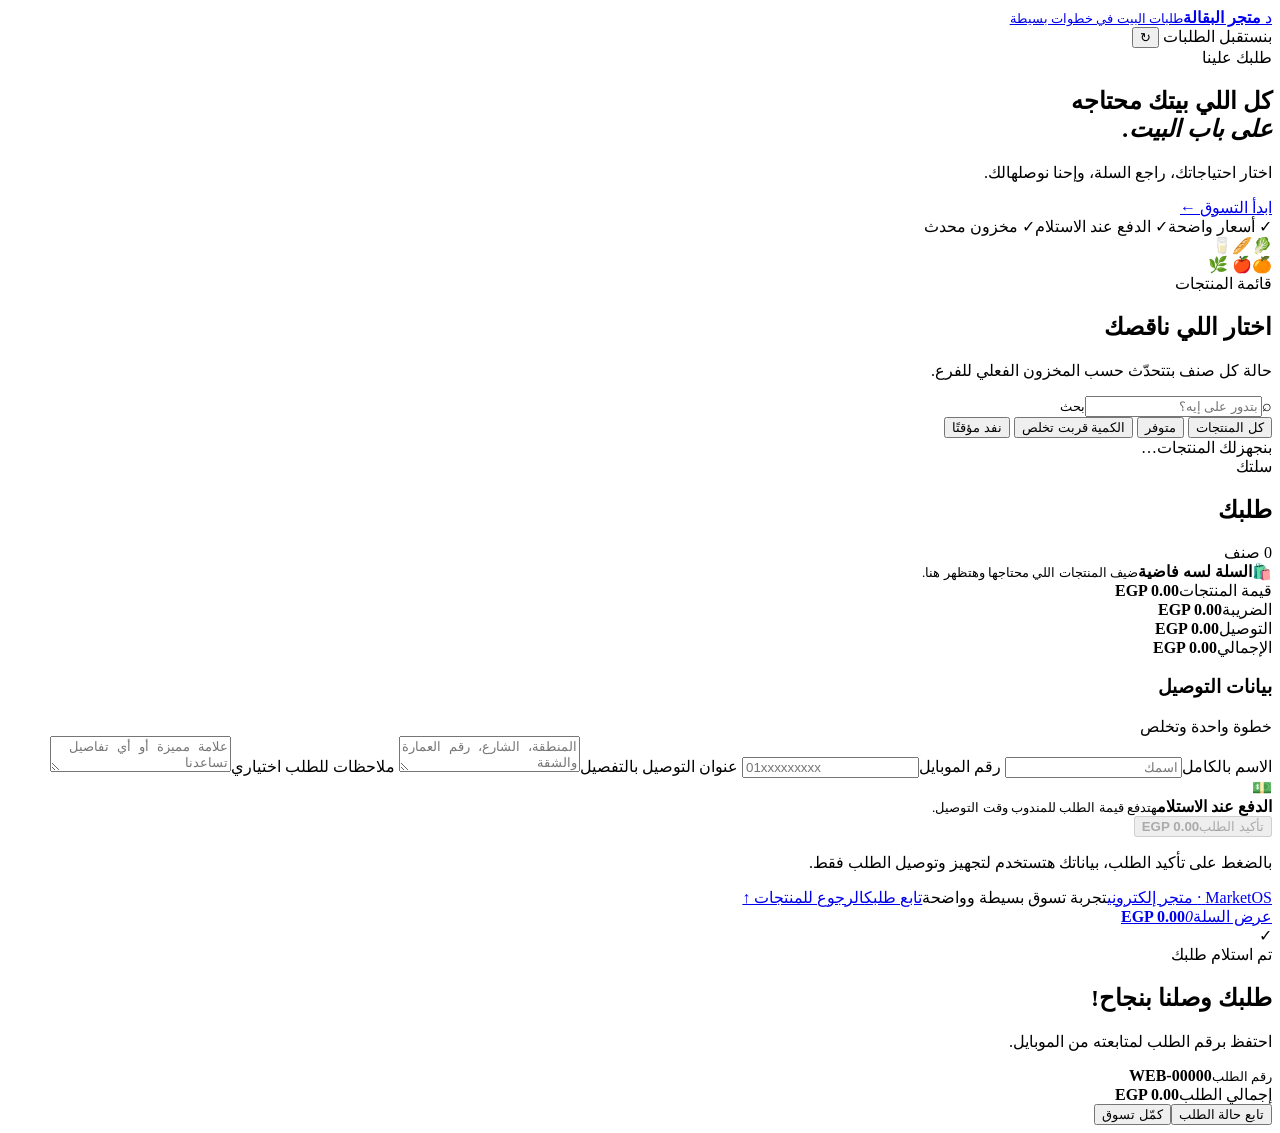
==== site/storefront.html @ 38c45ec0 "feat: add customer storefront page" ====
<!doctype html>
<html lang="ar" dir="rtl">
<head>
  <meta charset="utf-8">
  <meta name="viewport" content="width=device-width,initial-scale=1,viewport-fit=cover">
  <meta name="theme-color" content="#174f3e">
  <meta name="apple-mobile-web-app-capable" content="yes">
  <meta name="apple-mobile-web-app-status-bar-style" content="default">
  <link rel="manifest" href="./store-manifest.webmanifest">
  <meta name="description" content="اطلب احتياجات بيتك أونلاين بسهولة. حالة المخزون والأسعار تتحدث من المتجر مباشرة.">
  <title>متجر البقالة | MarketOS</title>
  <link rel="stylesheet" href="./storefront.css">
</head>
<body>
  <div class="store-app">
    <header class="store-header">
      <a class="store-brand" href="./storefront.html" aria-label="الصفحة الرئيسية للمتجر">
        <span class="brand-symbol" aria-hidden="true">د</span>
        <span class="brand-copy"><strong id="storeName">متجر البقالة</strong><small>طلبات البيت في خطوات بسيطة</small></span>
      </a>
      <div class="header-info">
        <span id="storeStatus" class="store-open-status"><i></i> بنستقبل الطلبات</span>
        <a id="storePhoneLink" class="store-phone hidden" href="#checkout"></a>
        <button id="refreshStore" class="icon-button" type="button" aria-label="تحديث المنتجات" title="تحديث المنتجات">↻</button>
      </div>
    </header>

    <main>
      <section class="hero">
        <div class="hero-copy">
          <span class="hero-kicker">طلبك علينا</span>
          <h1>كل اللي بيتك محتاجه<br><em>على باب البيت.</em></h1>
          <p id="storeTagline">اختار احتياجاتك، راجع السلة، وإحنا نوصلهالك.</p>
          <a class="hero-cta" href="#products">ابدأ التسوق <span aria-hidden="true">←</span></a>
          <div class="hero-assurances"><span>✓ أسعار واضحة</span><span>✓ الدفع عند الاستلام</span><span>✓ مخزون محدث</span></div>
        </div>
        <div class="hero-art" aria-hidden="true">
          <div class="art-orbit orbit-one"></div><div class="art-orbit orbit-two"></div>
          <div class="grocery-bag"><span>🥬</span><span>🥖</span><span>🥛</span></div>
          <span class="floating-item floating-orange">🍊</span><span class="floating-item floating-apple">🍎</span>
          <span class="floating-item floating-leaf">🌿</span>
        </div>
      </section>

      <section class="catalog-section" id="products">
        <div class="catalog-heading">
          <div><span class="section-kicker">قائمة المنتجات</span><h2>اختار اللي ناقصك</h2><p>حالة كل صنف بتتحدّث حسب المخزون الفعلي للفرع.</p></div>
          <label class="search-box"><span aria-hidden="true">⌕</span><input id="productSearch" type="search" autocomplete="off" placeholder="بتدور على إيه؟" aria-label="ابحث في المنتجات"><kbd>بحث</kbd></label>
        </div>
        <div class="stock-filters" role="group" aria-label="تصفية المنتجات حسب التوفر">
          <button type="button" class="filter-chip active" data-stock-filter="ALL">كل المنتجات</button>
          <button type="button" class="filter-chip" data-stock-filter="IN_STOCK">متوفر</button>
          <button type="button" class="filter-chip" data-stock-filter="LOW_STOCK">الكمية قربت تخلص</button>
          <button type="button" class="filter-chip" data-stock-filter="OUT_OF_STOCK">نفد مؤقتًا</button>
        </div>
        <div id="storeMessage" class="store-message" role="status" aria-live="polite"></div>
        <div class="store-layout">
          <section class="product-area" aria-label="المنتجات المتاحة">
            <div id="productGrid" class="store-product-grid"><div class="loading-card">بنجهزلك المنتجات…</div></div>
          </section>
          <aside class="cart-panel" id="checkout">
            <div class="cart-title"><div><span class="section-kicker">سلتك</span><h2>طلبك</h2></div><span id="cartCount" class="cart-count">0 صنف</span></div>
            <div id="cartItems" class="cart-items"><div class="empty-cart"><span>🛍️</span><strong>السلة لسه فاضية</strong><small>ضيف المنتجات اللي محتاجها وهتظهر هنا.</small></div></div>
            <div class="cart-totals">
              <div><span>قيمة المنتجات</span><strong id="cartSubtotal">EGP 0.00</strong></div>
              <div><span>الضريبة</span><strong id="cartTax">EGP 0.00</strong></div>
              <div><span>التوصيل</span><strong id="cartDelivery">EGP 0.00</strong></div>
              <div class="total-row"><span>الإجمالي</span><strong id="cartTotal">EGP 0.00</strong></div>
            </div>
            <form id="checkoutForm" class="checkout-form">
              <div class="checkout-heading"><h3>بيانات التوصيل</h3><span>خطوة واحدة وتخلص</span></div>
              <label>الاسم بالكامل<input id="customerName" name="customerName" type="text" maxlength="100" autocomplete="name" placeholder="اسمك" required minlength="2"></label>
              <label>رقم الموبايل<input id="customerPhone" name="customerPhone" type="tel" maxlength="30" autocomplete="tel" inputmode="tel" placeholder="01xxxxxxxxx" required></label>
              <label>عنوان التوصيل بالتفصيل<textarea id="deliveryAddress" name="deliveryAddress" rows="2" maxlength="400" autocomplete="street-address" placeholder="المنطقة، الشارع، رقم العمارة والشقة" required minlength="8"></textarea></label>
              <label>ملاحظات للطلب <span class="optional-label">اختياري</span><textarea id="customerNotes" name="customerNotes" rows="2" maxlength="500" placeholder="علامة مميزة أو أي تفاصيل تساعدنا"></textarea></label>
              <div class="payment-note"><span aria-hidden="true">💵</span><div><strong>الدفع عند الاستلام</strong><small>هتدفع قيمة الطلب للمندوب وقت التوصيل.</small></div></div>
              <button id="placeOrderButton" class="place-order-button" type="submit" disabled><span>تأكيد الطلب</span><strong id="submitTotal">EGP 0.00</strong></button>
              <p class="privacy-note">بالضغط على تأكيد الطلب، بياناتك هتستخدم لتجهيز وتوصيل الطلب فقط.</p>
            </form>
          </aside>
        </div>
      </section>
    </main>

    <footer class="store-footer"><a class="footer-brand" href="./storefront.html">MarketOS <span>·</span> متجر إلكتروني</a><span>تجربة تسوق بسيطة وواضحة</span><a href="./track-order.html">تابع طلبك</a><a href="#products">الرجوع للمنتجات ↑</a></footer>
  </div>

  <a id="mobileCartJump" class="mobile-cart-jump hidden" href="#checkout"><span>عرض السلة</span><strong id="mobileCartTotal">EGP 0.00</strong><em id="mobileCartCount">0</em></a>

  <div id="orderSuccess" class="success-overlay hidden" role="dialog" aria-modal="true" aria-labelledby="successTitle">
    <div class="success-card"><div class="success-check" aria-hidden="true">✓</div><span class="section-kicker">تم استلام طلبك</span><h2 id="successTitle">طلبك وصلنا بنجاح!</h2><p>احتفظ برقم الطلب لمتابعته من الموبايل.</p><div class="success-order-number"><small>رقم الطلب</small><strong id="successOrderNo">WEB-00000</strong></div><div class="success-summary"><span>إجمالي الطلب</span><strong id="successOrderTotal">EGP 0.00</strong></div><button id="trackPlacedOrder" class="place-order-button" type="button">تابع حالة الطلب</button><button id="continueShopping" class="continue-shopping-button" type="button">كمّل تسوق</button></div>
  </div>
  <div id="storeToast" class="store-toast" role="status" aria-live="polite"></div>
  <script src="./storefront.js" defer></script>
  <script src="./store-pwa-register.js" defer></script>
</body>
</html>
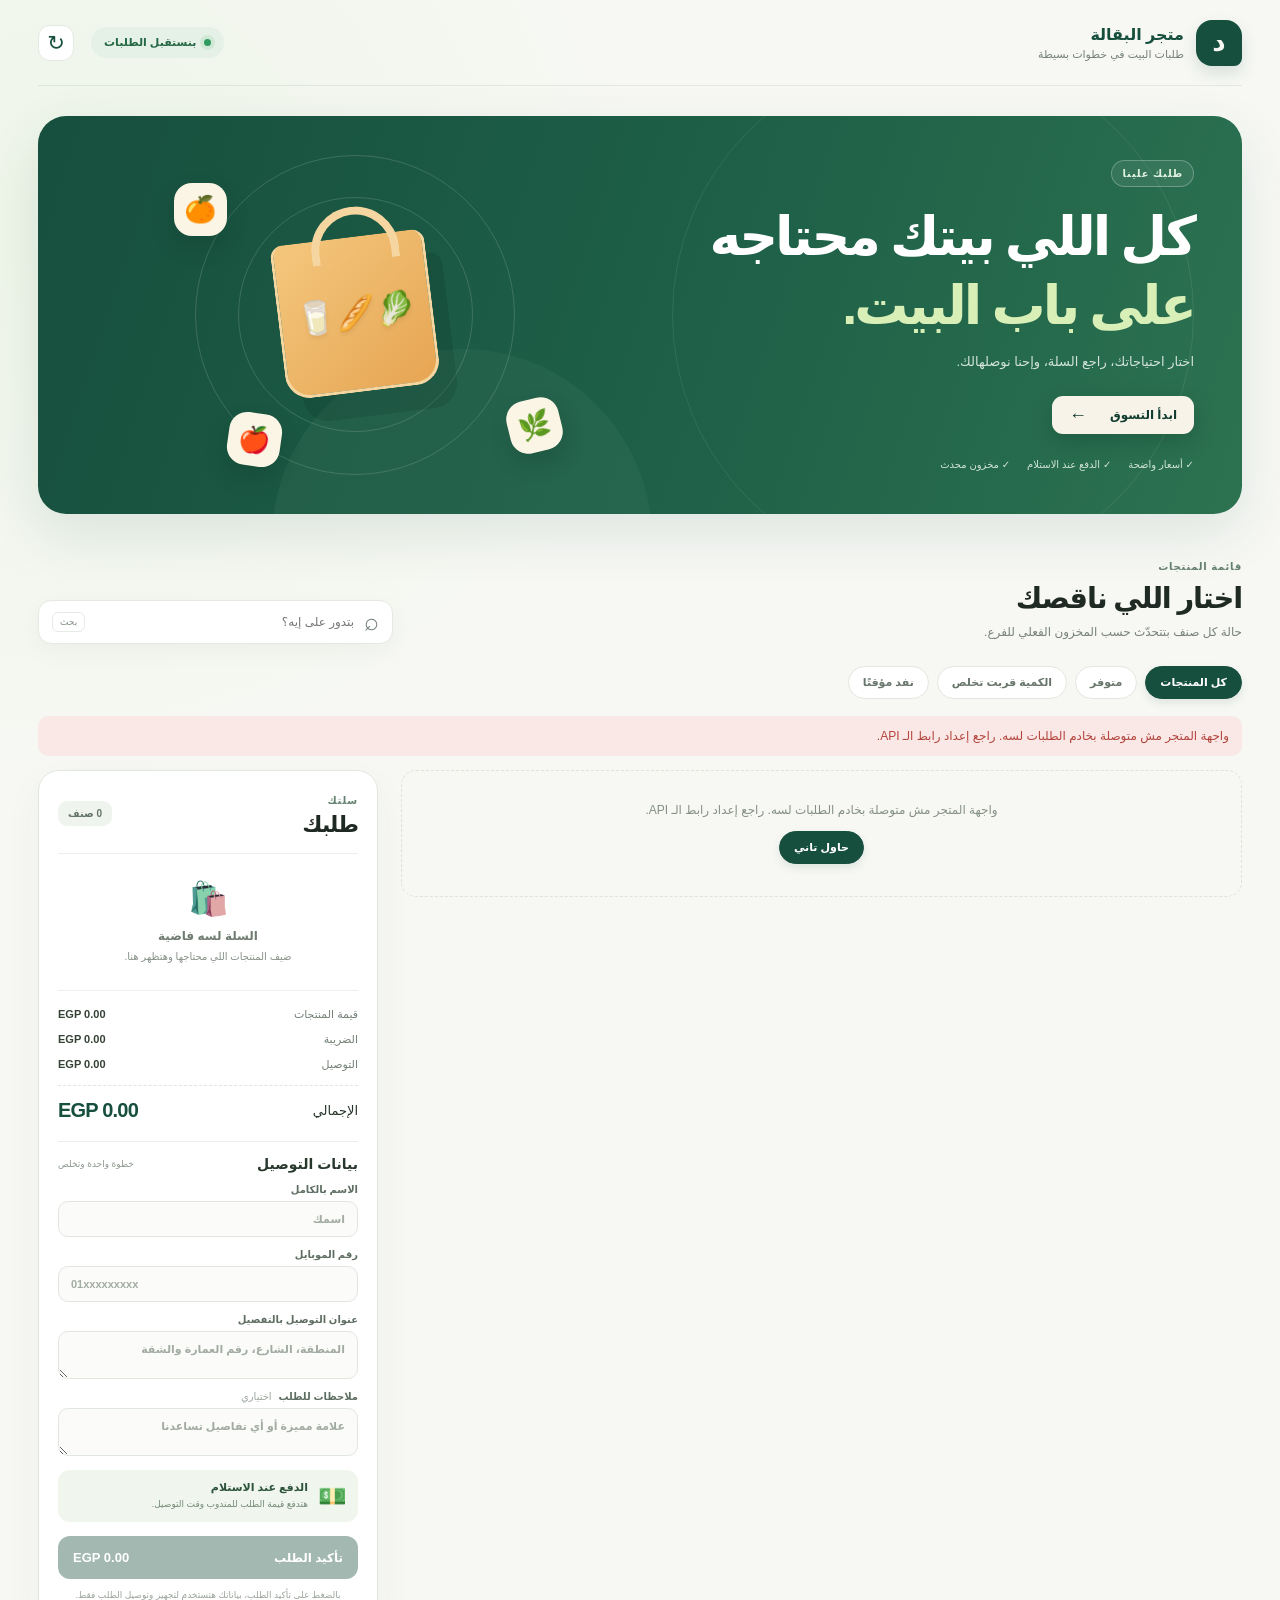
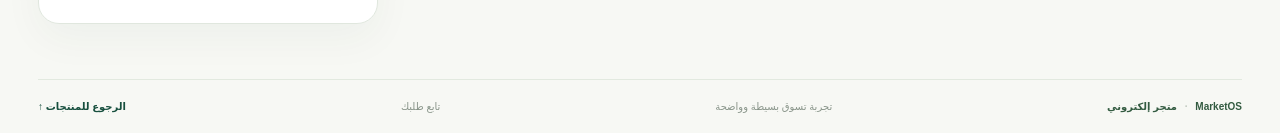
==== commit 518e4e4d: "feat: show secure customer tracking code after checkout" ====
--- a/site/storefront.html
+++ b/site/storefront.html
@@ -88,7 +88,7 @@
   <a id="mobileCartJump" class="mobile-cart-jump hidden" href="#checkout"><span>عرض السلة</span><strong id="mobileCartTotal">EGP 0.00</strong><em id="mobileCartCount">0</em></a>
 
   <div id="orderSuccess" class="success-overlay hidden" role="dialog" aria-modal="true" aria-labelledby="successTitle">
-    <div class="success-card"><div class="success-check" aria-hidden="true">✓</div><span class="section-kicker">تم استلام طلبك</span><h2 id="successTitle">طلبك وصلنا بنجاح!</h2><p>احتفظ برقم الطلب لمتابعته من الموبايل.</p><div class="success-order-number"><small>رقم الطلب</small><strong id="successOrderNo">WEB-00000</strong></div><div class="success-summary"><span>إجمالي الطلب</span><strong id="successOrderTotal">EGP 0.00</strong></div><button id="trackPlacedOrder" class="place-order-button" type="button">تابع حالة الطلب</button><button id="continueShopping" class="continue-shopping-button" type="button">كمّل تسوق</button></div>
+    <div class="success-card"><div class="success-check" aria-hidden="true">✓</div><span class="section-kicker">تم استلام طلبك</span><h2 id="successTitle">طلبك وصلنا بنجاح!</h2><p>احتفظ برقم الطلب لمتابعته من الموبايل.</p><div class="success-order-number"><small>رقم الطلب</small><strong id="successOrderNo">WEB-00000</strong></div><div class="success-order-number"><small>رمز متابعة الطلب — احتفظ به</small><strong id="successTrackingToken">—</strong></div><div class="success-summary"><span>إجمالي الطلب</span><strong id="successOrderTotal">EGP 0.00</strong></div><button id="trackPlacedOrder" class="place-order-button" type="button">تابع حالة الطلب</button><button id="continueShopping" class="continue-shopping-button" type="button">كمّل تسوق</button></div>
   </div>
   <div id="storeToast" class="store-toast" role="status" aria-live="polite"></div>
   <script src="./storefront.js" defer></script>
--- a/site/storefront.css
+++ b/site/storefront.css
@@ -0,0 +1,9 @@
+:root{font-family:Tahoma,Arial,system-ui,sans-serif;color:#202a24;background:#f7f8f4;font-synthesis:none;text-rendering:optimizeLegibility;--green:#174f3e;--green-dark:#123c30;--green-soft:#e7f1ea;--mint:#d9efdf;--cream:#fbf6e9;--ink:#202a24;--muted:#778279;--line:#e4e9e2;--orange:#f0a34b;--red:#bb413a;--radius:18px}*{box-sizing:border-box}html{scroll-behavior:smooth;scroll-padding-top:88px}body{margin:0;min-height:100vh;background:radial-gradient(circle at 5% 13%,#eef5e8 0,transparent 30%),#f7f8f4}button,input,textarea{font:inherit}button,a{-webkit-tap-highlight-color:transparent}a{color:inherit;text-decoration:none}button{cursor:pointer}.hidden{display:none!important}.store-app{max-width:1500px;margin:0 auto;padding:0 38px}.store-header{display:flex;align-items:center;justify-content:space-between;min-height:86px;gap:20px;border-bottom:1px solid rgba(27,67,49,.09)}.store-brand{display:flex;align-items:center;gap:12px;min-width:0}.brand-symbol{display:grid;place-items:center;width:46px;height:46px;background:var(--green);color:#f7f8f4;border-radius:16px 16px 8px 16px;font-weight:900;font-size:26px;box-shadow:0 7px 16px #174f3e24}.brand-copy{display:grid;gap:4px;min-width:0}.brand-copy strong{font-size:16px;color:var(--green);overflow-wrap:anywhere}.brand-copy small{font-size:11px;color:var(--muted)}.header-info{display:flex;align-items:center;gap:17px}.store-open-status{display:inline-flex;align-items:center;gap:8px;background:#e5f1e6;color:#246744;padding:9px 13px;border-radius:999px;font-size:11px;font-weight:800;white-space:nowrap}.store-open-status i{width:7px;height:7px;border-radius:50%;background:#2e9a60;box-shadow:0 0 0 4px #2e9a601c}.store-open-status.closed{background:#f8e5e3;color:#a73a34}.store-open-status.closed i{background:#c84b44;box-shadow:0 0 0 4px #c84b441a}.store-phone{font-size:12px;color:var(--green);font-weight:700;white-space:nowrap}.icon-button{width:36px;height:36px;border:1px solid var(--line);border-radius:12px;background:#fff;color:var(--green);font-size:21px;line-height:1}.icon-button:hover{background:var(--green-soft)}.hero{position:relative;isolation:isolate;overflow:hidden;min-height:325px;margin:30px 0 42px;padding:44px 48px;border-radius:28px;background:linear-gradient(108deg,#174f3e 0%,#1e6048 55%,#2c7250 100%);color:#fff;display:flex;align-items:center;box-shadow:0 20px 55px #174f3e1b}.hero:before{content:"";position:absolute;inset:-70% auto auto:-10%;width:520px;height:520px;border:1px solid #ffffff16;border-radius:50%;z-index:-1}.hero:after{content:"";position:absolute;inset:auto;right:49%;bottom:-215px;left:auto;top:auto;width:380px;height:380px;border-radius:50%;background:#d9efdf0a;z-index:-1}.hero-copy{position:relative;z-index:2;max-width:590px}.hero-kicker,.section-kicker{font-size:10px;letter-spacing:.08em;font-weight:900}.hero-kicker{display:inline-flex;padding:7px 10px;border:1px solid #ffffff43;background:#ffffff12;border-radius:999px;color:#e0f2df}.hero h1{font-size:clamp(34px,4.4vw,54px);line-height:1.28;letter-spacing:-.055em;margin:15px 0 10px}.hero h1 em{font-style:normal;color:#d9efb8}.hero-copy p{font-size:13px;line-height:1.9;max-width:410px;color:#d4e4d9;margin:0 0 21px}.hero-cta{display:inline-flex;align-items:center;gap:23px;border-radius:11px;background:#f7f3e8;color:var(--green-dark);padding:12px 17px;font-size:12px;font-weight:900;box-shadow:0 8px 22px #08291e38}.hero-cta span{font-size:18px;line-height:.7}.hero-assurances{display:flex;flex-wrap:wrap;gap:17px;margin-top:25px;color:#d2e5d6;font-size:10px}.hero-assurances span{white-space:nowrap}.hero-art{position:absolute;left:6%;top:0;bottom:0;width:min(45%,490px);display:grid;place-items:center;pointer-events:none}.art-orbit{position:absolute;aspect-ratio:1;border:1px solid #ffffff26;border-radius:50%}.orbit-one{width:320px}.orbit-two{width:235px}.grocery-bag{position:relative;width:155px;height:155px;border:3px solid #f5d6a1;border-top:0;background:linear-gradient(140deg,#f4c77d,#e6a553);border-radius:13px 13px 25px 25px;display:flex;align-items:center;justify-content:center;gap:0;transform:rotate(-7deg);box-shadow:15px 25px 0 #092e202b}.grocery-bag:before{content:"";position:absolute;top:-30px;left:38px;width:72px;height:47px;border:8px solid #f5d6a1;border-bottom:0;border-radius:50px 50px 0 0}.grocery-bag span{font-size:32px;filter:drop-shadow(0 3px 2px #80532d24)}.floating-item{position:absolute;display:grid;place-items:center;width:53px;height:53px;border-radius:18px;background:#fbf5e5;box-shadow:0 11px 22px #092e2033;font-size:26px}.floating-orange{top:67px;left:13%}.floating-apple{bottom:48px;left:24%;transform:rotate(8deg)}.floating-leaf{right:8%;bottom:62px;transform:rotate(-14deg)}.catalog-section{padding-bottom:55px}.catalog-heading{display:flex;justify-content:space-between;align-items:end;gap:25px}.catalog-heading h2{font-size:29px;letter-spacing:-.04em;color:var(--ink);margin:7px 0}.catalog-heading p{font-size:12px;color:var(--muted);margin:0;line-height:1.8}.section-kicker{color:#64816f}.search-box{display:flex;align-items:center;gap:10px;width:min(355px,100%);min-width:230px;background:#fff;border:1px solid var(--line);padding:0 13px;border-radius:13px;color:#718178;box-shadow:0 8px 24px #1d39250a}.search-box>span{font-size:25px;line-height:1}.search-box input{width:100%;min-width:0;border:0;outline:0;background:transparent;padding:14px 0;color:var(--ink);font-size:12px}.search-box kbd{font-family:inherit;color:#879288;font-size:9px;padding:4px 7px;border:1px solid #e6ebe5;border-radius:6px;white-space:nowrap}.stock-filters{display:flex;flex-wrap:wrap;gap:8px;margin:22px 0 17px}.filter-chip{border:1px solid #e1e7df;background:#fff;color:#68766c;border-radius:999px;padding:9px 14px;font-size:11px;font-weight:700;transition:background .15s,border-color .15s}.filter-chip:hover{border-color:#9bb6a2;color:var(--green)}.filter-chip.active{background:var(--green);border-color:var(--green);color:#fff;box-shadow:0 4px 9px #174f3e1b}.store-message{font-size:12px;line-height:1.7;color:#6c7c6e;margin:0 0 14px}.store-message.error{color:#b3443d;background:#fae8e6;padding:10px 13px;border-radius:10px}.store-message:empty{display:none}.store-layout{display:grid;grid-template-columns:minmax(0,1fr) 340px;gap:23px;align-items:start}.product-area{min-width:0}.store-product-grid{display:grid;grid-template-columns:repeat(3,minmax(0,1fr));gap:13px}.product-card{min-width:0;position:relative;display:flex;flex-direction:column;padding:15px;border:1px solid #e3e8e1;background:#fff;border-radius:17px;box-shadow:0 7px 22px #203b2b06;transition:transform .15s,border-color .15s,box-shadow .15s}.product-card:hover{transform:translateY(-2px);border-color:#c7d6c8;box-shadow:0 14px 26px #203b2b0c}.product-card.out-of-stock{background:#fbfbf9}.product-visual{display:grid;place-items:center;position:relative;min-height:112px;margin-bottom:12px;border-radius:12px;background:linear-gradient(140deg,#edf4e8,#f8f6eb);font-size:46px}.product-visual:after{content:"";position:absolute;width:66px;height:9px;bottom:11px;border-radius:50%;background:#2c4b3210;filter:blur(3px)}.product-stock{position:absolute;top:9px;right:9px;z-index:1;padding:6px 8px;border-radius:999px;font-size:9px;font-weight:900;white-space:nowrap}.stock-available{background:#e3f2e6;color:#2b7a49}.stock-low{background:#fff0d9;color:#9b611e}.stock-out{background:#f5e4e2;color:#a63a35}.product-title{font-size:13px;line-height:1.6;margin:0 0 5px;color:#28352c;min-height:40px;overflow-wrap:anywhere}.product-unit{font-size:10px;color:#8b958c}.product-bottom{margin-top:auto;padding-top:12px;display:flex;align-items:center;justify-content:space-between;gap:8px}.product-price{font-size:14px;color:var(--green);font-weight:900;white-space:nowrap}.product-price small{display:block;font-size:9px;color:#8b958c;font-weight:500;margin-top:4px}.add-button{width:34px;height:34px;display:grid;place-items:center;border:0;border-radius:11px;background:var(--green);color:#fff;font-size:23px;line-height:1;box-shadow:0 4px 9px #174f3e1c}.add-button:hover{background:#22654e}.add-button:disabled{background:#ecefea;color:#a3ada4;box-shadow:none;cursor:not-allowed}.product-in-cart{position:absolute;left:9px;top:9px;z-index:1;min-width:24px;height:24px;display:grid;place-items:center;border-radius:8px;background:#fff;color:var(--green);font-size:10px;font-weight:900;box-shadow:0 2px 8px #152f2014}.loading-card,.empty-results{grid-column:1/-1;padding:32px;text-align:center;color:#849086;border:1px dashed #dce4da;border-radius:15px;font-size:12px}.cart-panel{position:sticky;top:15px;border:1px solid #e0e7de;background:#fff;border-radius:21px;padding:19px;box-shadow:0 15px 40px #213b290b;min-width:0}.cart-title{display:flex;justify-content:space-between;align-items:center;padding-bottom:15px;border-bottom:1px solid #edf0eb}.cart-title h2{font-size:22px;margin:4px 0 0;letter-spacing:-.04em}.cart-count{padding:7px 10px;border-radius:9px;background:#f0f4ee;color:#657469;font-size:10px;font-weight:800}.cart-items{display:grid;gap:0;max-height:260px;overflow:auto;padding:3px 0}.empty-cart{display:grid;place-items:center;text-align:center;padding:22px 9px;color:#869187;gap:6px}.empty-cart>span{font-size:33px;filter:grayscale(.4);margin-bottom:5px}.empty-cart strong{font-size:12px;color:#6f7c70}.empty-cart small{font-size:10px;line-height:1.6}.cart-item{display:grid;grid-template-columns:minmax(0,1fr) auto;gap:7px;padding:13px 0;border-bottom:1px solid #edf0eb}.cart-item:last-child{border-bottom:0}.cart-item-main{min-width:0}.cart-item-name{font-size:11px;font-weight:800;line-height:1.6;color:#303d32;overflow-wrap:anywhere}.cart-item-price{margin-top:3px;font-size:10px;color:#7b887e}.cart-item-side{display:grid;justify-items:end;align-content:space-between;gap:7px}.cart-line-total{font-size:11px;font-weight:900;color:var(--green);white-space:nowrap}.quantity-control{display:flex;align-items:center;gap:7px}.quantity-control button{width:25px;height:25px;border:1px solid #dce5da;background:#f7f9f5;color:var(--green);border-radius:8px;font-size:15px;line-height:1}.quantity-control button:disabled{opacity:.35;cursor:not-allowed}.quantity-control span{font-size:11px;font-weight:800;min-width:14px;text-align:center}.remove-item{border:0;background:transparent;color:#a2aaa1;font-size:10px;padding:0}.cart-totals{border-top:1px solid #edf0eb;padding-top:11px}.cart-totals>div{display:flex;align-items:center;justify-content:space-between;gap:10px;padding:6px 0;font-size:11px;color:#748076}.cart-totals strong{font-size:11px;color:#354236}.cart-totals .total-row{margin-top:8px;padding-top:13px;border-top:1px dashed #dfe6dc;font-size:13px;color:#233328}.cart-totals .total-row strong{color:var(--green);font-size:20px;letter-spacing:-.04em}.checkout-form{border-top:1px solid #e9eee7;margin-top:13px;padding-top:14px}.checkout-heading{display:flex;align-items:center;justify-content:space-between;gap:8px;margin-bottom:9px}.checkout-heading h3{font-size:14px;margin:0;color:#29382d}.checkout-heading span{font-size:9px;color:#8c988d}.checkout-form label{display:block;font-size:10px;color:#5f6e62;font-weight:800;margin:12px 0}.checkout-form input,.checkout-form textarea{display:block;width:100%;margin-top:6px;border:1px solid #e0e7de;border-radius:10px;background:#fbfcfa;color:#26352a;padding:11px 12px;font-size:11px;outline:0;resize:vertical}.checkout-form input:focus,.checkout-form textarea:focus{border-color:#81ab8f;box-shadow:0 0 0 3px #2b87510f}.checkout-form input::placeholder,.checkout-form textarea::placeholder{color:#a3aca2}.optional-label{color:#9ba59c;font-weight:500;margin-right:4px}.payment-note{display:flex;align-items:center;gap:10px;background:#f0f6ed;padding:11px;border-radius:12px;margin:14px 0}.payment-note>span{font-size:23px}.payment-note div{display:grid;gap:4px}.payment-note strong{font-size:11px;color:#2d533a}.payment-note small{font-size:9px;color:#758b78;line-height:1.5}.place-order-button{display:flex;justify-content:space-between;align-items:center;gap:15px;width:100%;border:0;border-radius:12px;padding:14px 15px;background:var(--green);color:#fff;font-size:12px;font-weight:900;box-shadow:0 7px 14px #174f3e24}.place-order-button strong{font-size:13px}.place-order-button:hover:not(:disabled){background:#21664c;transform:translateY(-1px)}.place-order-button:disabled{opacity:.4;box-shadow:none;cursor:not-allowed}.privacy-note{font-size:9px;line-height:1.7;text-align:center;color:#9aa49b;margin:9px 0 0}.store-footer{display:flex;justify-content:space-between;gap:18px;align-items:center;padding:21px 0;border-top:1px solid #e2e9df;color:#889489;font-size:10px}.footer-brand{font-weight:900;color:#335b41}.footer-brand span{color:#bdc7bc;padding:0 5px}.store-footer a:last-child{color:var(--green);font-weight:800}.success-overlay{position:fixed;inset:0;z-index:20;display:grid;place-items:center;overflow:auto;padding:20px;background:#10251bc9;backdrop-filter:blur(8px)}.success-card{width:min(420px,100%);padding:30px;border-radius:25px;background:#fff;text-align:center;box-shadow:0 30px 90px #0003;animation:successPop .22s ease-out}.success-check{display:grid;place-items:center;width:58px;height:58px;margin:0 auto 15px;border-radius:21px;background:#e6f3e6;color:#2d8a50;font-size:31px;font-weight:900}.success-card .section-kicker{display:block}.success-card h2{font-size:24px;letter-spacing:-.04em;margin:9px 0}.success-card p{font-size:12px;line-height:1.7;color:#778379}.success-order-number{display:grid;gap:5px;padding:13px;margin:19px 0 0;border-radius:12px;background:#f5f8f3}.success-order-number small{font-size:10px;color:#8b988c}.success-order-number strong{font-size:16px;color:var(--green);direction:ltr}.success-summary{display:flex;justify-content:space-between;align-items:center;padding:15px 0;color:#778379;font-size:11px}.success-summary strong{font-size:17px;color:#26382b}.success-card .place-order-button{justify-content:center;margin-top:7px}.store-toast{position:fixed;z-index:25;bottom:20px;right:20px;max-width:min(440px,calc(100vw - 40px));padding:12px 16px;background:#253b2b;color:#fff;border-radius:12px;font-size:11px;line-height:1.7;box-shadow:0 10px 30px #10251b28;opacity:0;transform:translateY(10px);pointer-events:none;transition:.2s}.store-toast.show{opacity:1;transform:translateY(0)}.store-toast.error{background:#973d38}@keyframes successPop{from{opacity:0;transform:translateY(8px) scale(.98)}to{opacity:1;transform:translateY(0) scale(1)}}
+@media(max-width:1120px){.store-app{padding:0 24px}.store-layout{grid-template-columns:minmax(0,1fr) 320px}.store-product-grid{grid-template-columns:repeat(2,minmax(0,1fr))}.hero-art{left:1%;width:42%}.hero-copy{max-width:57%}.hero{padding:39px 36px}}
+@media(max-width:780px){.store-app{padding:0 16px}.store-header{min-height:74px}.brand-symbol{width:42px;height:42px}.brand-copy strong{font-size:14px}.brand-copy small{font-size:9px}.header-info{gap:9px}.store-open-status{font-size:9px;padding:8px 9px}.store-phone{display:none}.hero{min-height:330px;padding:29px 25px;margin:20px 0 31px}.hero-copy{max-width:100%}.hero h1{font-size:38px}.hero-copy p{max-width:58%;font-size:11px}.hero-art{left:-12%;width:55%;opacity:.82}.hero-assurances{max-width:61%;gap:8px 12px;font-size:9px}.grocery-bag{width:120px;height:125px}.grocery-bag span{font-size:25px}.orbit-one{width:260px}.orbit-two{width:180px}.floating-item{width:43px;height:43px;font-size:22px}.catalog-heading{align-items:stretch;flex-direction:column;gap:17px}.catalog-heading h2{font-size:25px}.search-box{width:100%;min-width:0}.store-layout{grid-template-columns:1fr}.cart-panel{position:static;order:1;padding:16px}.cart-items{max-height:240px}.store-product-grid{grid-template-columns:repeat(3,minmax(0,1fr));gap:10px}.product-card{padding:10px;border-radius:14px}.product-visual{min-height:92px;font-size:37px}.product-stock{top:6px;right:6px;padding:5px 6px;font-size:8px}.product-title{font-size:11px;min-height:36px}.product-price{font-size:12px}.product-price small{font-size:8px}.add-button{width:30px;height:30px}.store-footer{flex-wrap:wrap}.store-footer>span{order:3;width:100%;text-align:center}}
+@media(max-width:450px){.store-app{padding:0 11px}.hero{padding:25px 18px;min-height:325px}.hero h1{font-size:32px}.hero-copy p{max-width:62%;font-size:10px}.hero-art{left:-20%;width:63%;opacity:.65}.hero-assurances{max-width:65%;font-size:8px;gap:8px}.hero-cta{padding:11px 13px;font-size:10px;gap:13px}.store-product-grid{grid-template-columns:repeat(2,minmax(0,1fr));gap:9px}.product-visual{min-height:104px;font-size:42px}.product-title{font-size:12px;min-height:40px}.product-price{font-size:13px}.stock-filters{gap:6px}.filter-chip{padding:8px 10px;font-size:9px}.cart-title h2{font-size:20px}.cart-totals .total-row strong{font-size:18px}.success-card{padding:23px}.store-footer{font-size:9px}}
+@media(prefers-reduced-motion:reduce){*,*:before,*:after{scroll-behavior:auto!important;animation:none!important;transition:none!important}}
+.mobile-cart-jump{display:none}
+ .continue-shopping-button{display:block;width:100%;margin-top:9px;padding:12px;border:1px solid #dce6da;border-radius:11px;background:#f5f8f2;color:#31543a;font:inherit;font-size:11px;font-weight:800}
+@media(max-width:780px){.mobile-cart-jump:not(.hidden){display:flex;position:fixed;z-index:15;right:16px;left:16px;bottom:12px;align-items:center;justify-content:space-between;gap:12px;padding:13px 15px;border:1px solid #ffffff2e;border-radius:14px;background:var(--green);color:#fff;box-shadow:0 12px 30px #10251b38;font-size:11px;font-weight:900;transition:opacity .15s,transform .15s}.mobile-cart-jump strong{font-size:13px}.mobile-cart-jump em{display:grid;place-items:center;min-width:25px;height:25px;padding:0 6px;border-radius:8px;background:#ffffff25;font-style:normal}.mobile-cart-jump.at-cart{opacity:0;transform:translateY(10px);pointer-events:none}}
+@media(max-width:450px){.mobile-cart-jump:not(.hidden){right:10px;left:10px;bottom:10px}}
